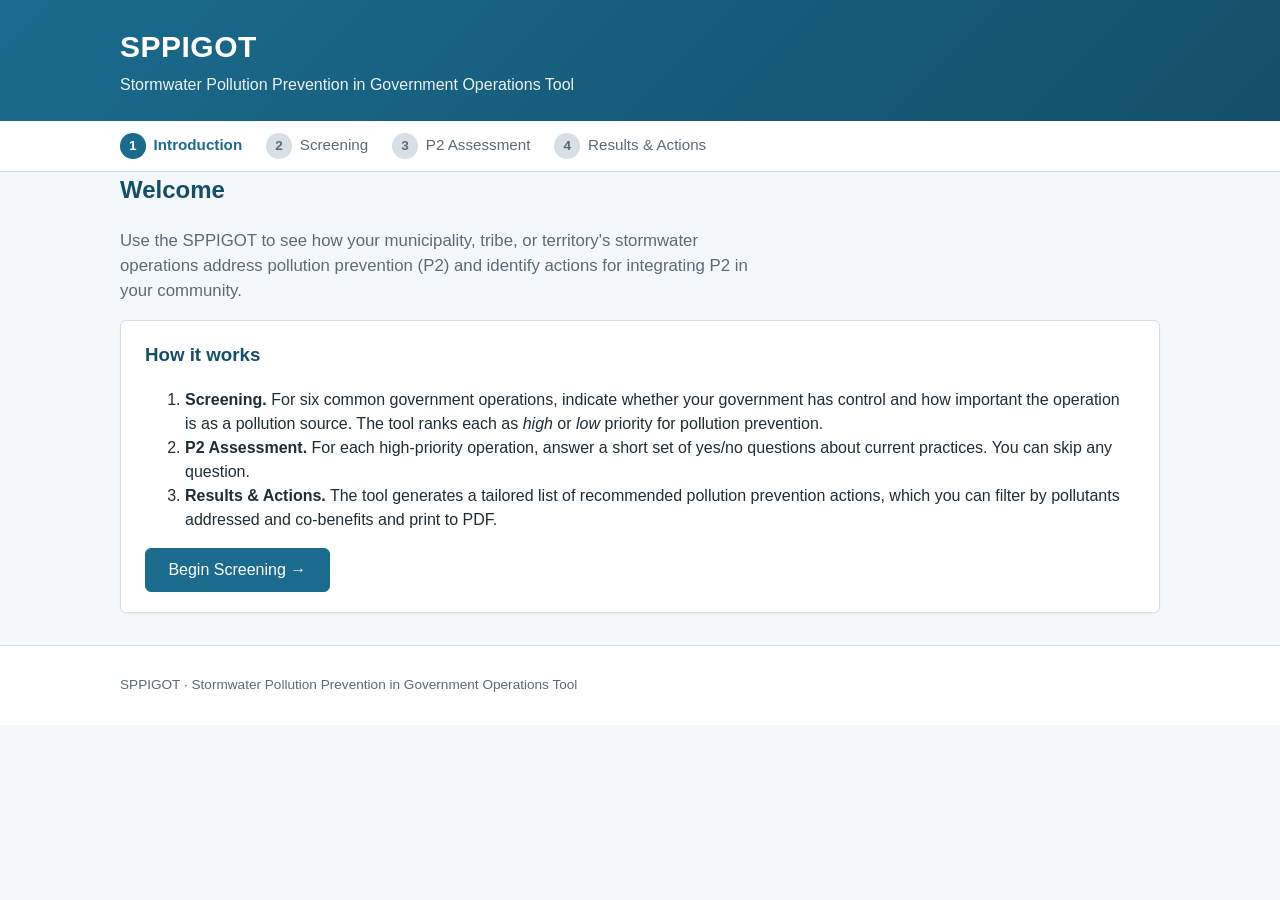
==== index.html @ 5d86318e "Initial SPPIGOT web tool Three-step interface (screening, P2 assessment, results) generated from SPP" ====
<!DOCTYPE html>
<html lang="en">
<head>
  <meta charset="UTF-8" />
  <meta name="viewport" content="width=device-width, initial-scale=1.0" />
  <title>SPPIGOT — Stormwater Pollution Prevention in Government Operations Tool</title>
  <link rel="stylesheet" href="css/styles.css" />
</head>
<body>
  <header class="site-header">
    <div class="container">
      <h1>SPPIGOT</h1>
      <p class="tagline">Stormwater Pollution Prevention in Government Operations Tool</p>
    </div>
  </header>

  <nav class="stepper" aria-label="Progress">
    <div class="container">
      <ol>
        <li class="step active" data-step="intro"><span>1</span> Introduction</li>
        <li class="step" data-step="screening"><span>2</span> Screening</li>
        <li class="step" data-step="assessment"><span>3</span> P2 Assessment</li>
        <li class="step" data-step="results"><span>4</span> Results &amp; Actions</li>
      </ol>
    </div>
  </nav>

  <main class="container">

    <!-- INTRO -->
    <section id="section-intro" class="section active">
      <h2>Welcome</h2>
      <p class="lede">
        Use the SPPIGOT to see how your municipality, tribe, or territory's stormwater operations
        address pollution prevention (P2) and identify actions for integrating P2 in your community.
      </p>
      <div class="card">
        <h3>How it works</h3>
        <ol class="how-it-works">
          <li><strong>Screening.</strong> For six common government operations, indicate whether your government
            has control and how important the operation is as a pollution source. The tool ranks each as
            <em>high</em> or <em>low</em> priority for pollution prevention.</li>
          <li><strong>P2 Assessment.</strong> For each high-priority operation, answer a short set of
            yes/no questions about current practices. You can skip any question.</li>
          <li><strong>Results &amp; Actions.</strong> The tool generates a tailored list of recommended
            pollution prevention actions, which you can filter by pollutants addressed and co-benefits
            and print to PDF.</li>
        </ol>
        <button class="btn btn-primary btn-lg" data-go="screening">Begin Screening &rarr;</button>
      </div>
    </section>

    <!-- SCREENING -->
    <section id="section-screening" class="section">
      <h2>Step 1 &middot; Screening</h2>
      <p class="lede">
        For each operation below, answer the two questions. Operations your government does
        <strong>not</strong> control are automatically ranked low priority.
      </p>
      <div id="screening-list"></div>
      <div class="actions">
        <button class="btn" data-go="intro">&larr; Back</button>
        <button class="btn btn-primary" id="screening-next">See Priorities &rarr;</button>
      </div>
    </section>

    <!-- ASSESSMENT -->
    <section id="section-assessment" class="section">
      <h2>Step 2 &middot; P2 Assessment</h2>
      <p class="lede">
        Based on your screening, the operations below are <strong>high priority</strong> for
        pollution prevention. Answer the questions to assess current P2 practices. You can skip
        any question and move on.
      </p>
      <div id="priority-summary"></div>
      <div id="assessment-list"></div>
      <div class="actions">
        <button class="btn" data-go="screening">&larr; Back to Screening</button>
        <button class="btn btn-primary" id="assessment-next">View Recommended Actions &rarr;</button>
      </div>
    </section>

    <!-- RESULTS -->
    <section id="section-results" class="section">
      <h2>Step 3 &middot; Recommended Actions</h2>
      <p class="lede">
        Below are pollution prevention actions tailored to your responses. Each is shown because
        you answered <strong>No</strong> or <strong>Unknown</strong> for the related practice.
      </p>

      <div class="filters card no-print">
        <div class="filter-group">
          <h4>Filter by pollutants addressed</h4>
          <div id="filter-pollutants" class="chip-row"></div>
        </div>
        <div class="filter-group">
          <h4>Filter by co-benefits</h4>
          <div id="filter-benefits" class="chip-row"></div>
        </div>
        <div class="filter-actions">
          <button class="btn btn-sm" id="filter-clear">Clear filters</button>
          <span id="filter-count" class="muted"></span>
        </div>
      </div>

      <div id="results-list"></div>

      <div class="actions no-print">
        <button class="btn" data-go="assessment">&larr; Back to Assessment</button>
        <button class="btn btn-primary" id="print-pdf">Print to PDF</button>
        <button class="btn" id="restart">Start Over</button>
      </div>
    </section>

  </main>

  <footer class="site-footer no-print">
    <div class="container">
      <p>SPPIGOT &middot; Stormwater Pollution Prevention in Government Operations Tool</p>
    </div>
  </footer>

  <script src="js/data.js"></script>
  <script src="js/app.js"></script>
</body>
</html>
---- css/styles.css ----
/* SPPIGOT styles */
:root {
  --color-primary: #1a6b8e;
  --color-primary-dark: #134f6a;
  --color-accent: #2e8540;
  --color-accent-dark: #226a30;
  --color-bg: #f5f8fa;
  --color-surface: #ffffff;
  --color-border: #d6e0e6;
  --color-text: #1f2d36;
  --color-muted: #5b6b76;
  --color-warn: #b15a00;
  --color-high: #1a6b8e;
  --color-low: #6c757d;
  --shadow-sm: 0 1px 2px rgba(0,0,0,0.06);
  --shadow-md: 0 2px 8px rgba(0,0,0,0.08);
  --radius: 6px;
}

* { box-sizing: border-box; }
html, body { margin: 0; padding: 0; }
body {
  font-family: -apple-system, BlinkMacSystemFont, "Segoe UI", Roboto, "Helvetica Neue", Arial, sans-serif;
  color: var(--color-text);
  background: var(--color-bg);
  line-height: 1.5;
}
.container { max-width: 1080px; margin: 0 auto; padding: 0 1.25rem; }

/* Header */
.site-header {
  background: linear-gradient(135deg, var(--color-primary), var(--color-primary-dark));
  color: white;
  padding: 1.5rem 0;
  box-shadow: var(--shadow-md);
}
.site-header h1 { margin: 0; font-size: 1.875rem; letter-spacing: 0.5px; }
.site-header .tagline { margin: 0.25rem 0 0; font-size: 1rem; opacity: 0.92; }

/* Stepper */
.stepper {
  background: var(--color-surface);
  border-bottom: 1px solid var(--color-border);
}
.stepper ol {
  list-style: none;
  margin: 0; padding: 0.75rem 0;
  display: flex; flex-wrap: wrap;
  gap: 0.5rem 1.5rem;
}
.stepper .step {
  font-size: 0.95rem;
  color: var(--color-muted);
  display: flex; align-items: center; gap: 0.5rem;
}
.stepper .step span {
  display: inline-flex;
  align-items: center; justify-content: center;
  width: 1.6rem; height: 1.6rem;
  border-radius: 50%;
  background: var(--color-border);
  color: var(--color-muted);
  font-weight: 700; font-size: 0.85rem;
}
.stepper .step.active { color: var(--color-primary); font-weight: 600; }
.stepper .step.active span { background: var(--color-primary); color: white; }
.stepper .step.done span { background: var(--color-accent); color: white; }

/* Sections */
main { padding: 1.5rem 0 4rem; }
.section { display: none; }
.section.active { display: block; }
.section h2 { margin-top: 0; color: var(--color-primary-dark); }
.lede { font-size: 1.05rem; color: var(--color-muted); max-width: 70ch; }

/* Card */
.card {
  background: var(--color-surface);
  border: 1px solid var(--color-border);
  border-radius: var(--radius);
  padding: 1.25rem 1.5rem;
  box-shadow: var(--shadow-sm);
  margin-bottom: 1rem;
}
.card h3 { margin-top: 0; color: var(--color-primary-dark); }

/* Buttons */
.btn {
  display: inline-block;
  padding: 0.55rem 1.1rem;
  border: 1px solid var(--color-border);
  background: white;
  color: var(--color-text);
  border-radius: var(--radius);
  font-size: 0.95rem;
  cursor: pointer;
  font-weight: 500;
  transition: all 0.15s ease;
}
.btn:hover { background: var(--color-bg); }
.btn-primary {
  background: var(--color-primary);
  border-color: var(--color-primary);
  color: white;
}
.btn-primary:hover { background: var(--color-primary-dark); border-color: var(--color-primary-dark); }
.btn-lg { padding: 0.75rem 1.4rem; font-size: 1rem; }
.btn-sm { padding: 0.3rem 0.7rem; font-size: 0.85rem; }
.actions { display: flex; gap: 0.75rem; margin-top: 1.5rem; flex-wrap: wrap; }

/* Screening list */
.op-card {
  background: var(--color-surface);
  border: 1px solid var(--color-border);
  border-left: 4px solid var(--color-primary);
  border-radius: var(--radius);
  padding: 1.1rem 1.25rem;
  margin-bottom: 1rem;
  box-shadow: var(--shadow-sm);
}
.op-card h3 { margin: 0 0 0.5rem; color: var(--color-primary-dark); font-size: 1.15rem; }
.op-meta { font-size: 0.92rem; color: var(--color-muted); margin: 0.5rem 0; }
.op-meta strong { color: var(--color-text); }
.op-questions {
  display: grid; grid-template-columns: 1fr;
  gap: 0.75rem; margin-top: 0.85rem;
  padding-top: 0.85rem;
  border-top: 1px dashed var(--color-border);
}
@media (min-width: 700px) {
  .op-questions { grid-template-columns: 1fr 1fr; }
}
.op-questions label {
  display: block; font-weight: 600;
  font-size: 0.92rem; margin-bottom: 0.3rem;
}
.op-questions select {
  width: 100%; padding: 0.5rem;
  border: 1px solid var(--color-border);
  border-radius: var(--radius);
  background: white; font-size: 0.95rem;
}
.op-questions select:disabled {
  background: #eef1f3; color: var(--color-muted);
}

/* Priority badge */
.badge {
  display: inline-block;
  padding: 0.15rem 0.6rem;
  border-radius: 999px;
  font-size: 0.78rem;
  font-weight: 700;
  text-transform: uppercase;
  letter-spacing: 0.4px;
}
.badge-high { background: #d8ecf3; color: var(--color-primary-dark); }
.badge-low { background: #e3e6e8; color: var(--color-low); }

/* Priority summary */
#priority-summary { margin: 1rem 0 1.5rem; }
.summary-grid {
  display: grid; gap: 0.5rem;
  grid-template-columns: 1fr;
}
@media (min-width: 600px) {
  .summary-grid { grid-template-columns: 1fr 1fr; }
}
.summary-item {
  background: var(--color-surface);
  border: 1px solid var(--color-border);
  border-radius: var(--radius);
  padding: 0.55rem 0.85rem;
  display: flex; justify-content: space-between; align-items: center;
  font-size: 0.92rem;
}

/* Assessment */
.assessment-op {
  background: var(--color-surface);
  border: 1px solid var(--color-border);
  border-radius: var(--radius);
  padding: 1.1rem 1.25rem;
  margin-bottom: 1.25rem;
  box-shadow: var(--shadow-sm);
}
.assessment-op h3 {
  margin: 0 0 0.5rem;
  color: var(--color-primary-dark);
  display: flex; justify-content: space-between; align-items: center; gap: 0.5rem;
  flex-wrap: wrap;
}
.assessment-op .q-row {
  display: grid; grid-template-columns: 1fr;
  gap: 0.4rem;
  padding: 0.7rem 0;
  border-top: 1px solid var(--color-border);
}
@media (min-width: 700px) {
  .assessment-op .q-row { grid-template-columns: 1fr 200px; align-items: center; }
}
.assessment-op .q-row:first-of-type { border-top: 1px solid var(--color-border); }
.assessment-op .q-text { font-size: 0.96rem; }
.assessment-op select {
  padding: 0.45rem;
  border: 1px solid var(--color-border);
  border-radius: var(--radius);
  background: white; font-size: 0.93rem;
}

/* Filters */
.filters { display: flex; flex-direction: column; gap: 0.85rem; }
.filter-group h4 { margin: 0 0 0.4rem; font-size: 0.92rem; color: var(--color-primary-dark); text-transform: uppercase; letter-spacing: 0.5px; }
.chip-row { display: flex; flex-wrap: wrap; gap: 0.4rem; }
.chip {
  display: inline-block;
  padding: 0.3rem 0.75rem;
  background: white;
  border: 1px solid var(--color-border);
  border-radius: 999px;
  font-size: 0.85rem;
  cursor: pointer;
  user-select: none;
  transition: all 0.15s ease;
}
.chip:hover { border-color: var(--color-primary); }
.chip.active {
  background: var(--color-primary);
  color: white;
  border-color: var(--color-primary);
}
.filter-actions { display: flex; align-items: center; gap: 0.85rem; margin-top: 0.25rem; }
.muted { color: var(--color-muted); font-size: 0.9rem; }

/* Results */
.result-op { margin-bottom: 1.5rem; }
.result-op h3 { color: var(--color-primary-dark); margin-bottom: 0.5rem; }
.action-card {
  background: var(--color-surface);
  border: 1px solid var(--color-border);
  border-left: 4px solid var(--color-accent);
  border-radius: var(--radius);
  padding: 0.9rem 1.1rem;
  margin-bottom: 0.7rem;
  box-shadow: var(--shadow-sm);
}
.action-card .q-context { font-size: 0.85rem; color: var(--color-muted); margin: 0 0 0.4rem; font-style: italic; }
.action-card .a-text { margin: 0 0 0.5rem; font-size: 0.97rem; }
.action-card .tag-row { display: flex; flex-wrap: wrap; gap: 0.3rem; margin-top: 0.4rem; }
.tag {
  display: inline-block;
  padding: 0.15rem 0.55rem;
  background: #eef5f8;
  color: var(--color-primary-dark);
  border-radius: 999px;
  font-size: 0.75rem;
  font-weight: 500;
}
.tag-benefit { background: #e6f2e8; color: var(--color-accent-dark); }

.empty-state {
  background: var(--color-surface);
  border: 1px dashed var(--color-border);
  border-radius: var(--radius);
  padding: 1.5rem;
  text-align: center;
  color: var(--color-muted);
}

/* Footer */
.site-footer {
  border-top: 1px solid var(--color-border);
  padding: 1rem 0;
  margin-top: 2rem;
  font-size: 0.85rem;
  color: var(--color-muted);
  background: var(--color-surface);
}

/* Print */
@media print {
  .no-print, .stepper, .site-header { display: none !important; }
  body { background: white; }
  main { padding: 0; }
  .section { display: none; }
  .section#section-results { display: block !important; }
  .card, .action-card, .result-op { break-inside: avoid; box-shadow: none; }
}
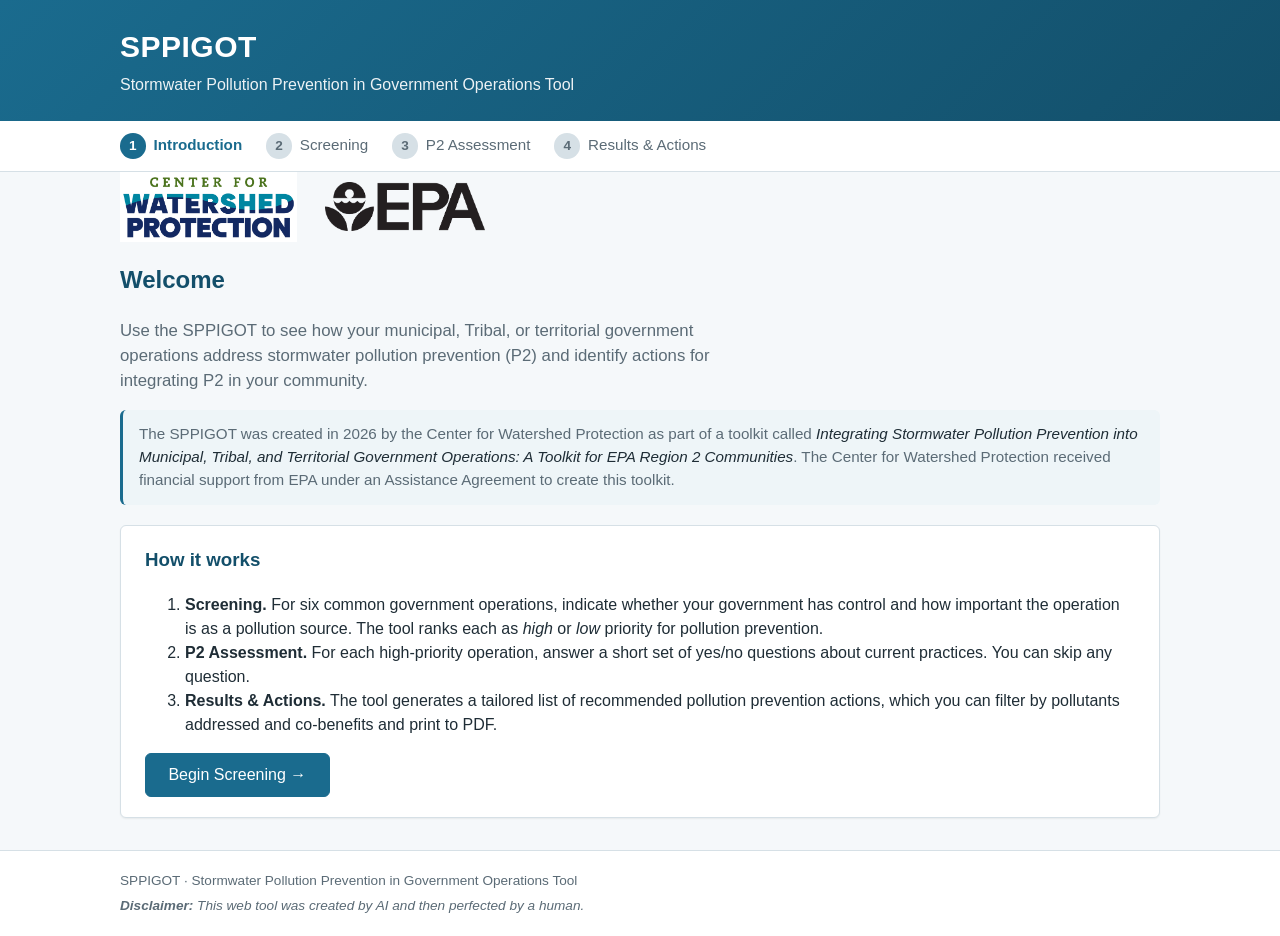
==== commit 214eb7cd: "Apply edits from SPPIGOT_Edits_04302026.docx - Update intro lede wording (municipal/Tribal/territori" ====
--- a/index.html
+++ b/index.html
@@ -29,10 +29,22 @@
 
     <!-- INTRO -->
     <section id="section-intro" class="section active">
+      <div class="logo-row">
+        <img src="CWP_logo.jpg" alt="Center for Watershed Protection" class="logo logo-cwp" />
+        <img src="EPA_Logo.png" alt="U.S. Environmental Protection Agency" class="logo logo-epa" />
+      </div>
       <h2>Welcome</h2>
       <p class="lede">
-        Use the SPPIGOT to see how your municipality, tribe, or territory's stormwater operations
-        address pollution prevention (P2) and identify actions for integrating P2 in your community.
+        Use the SPPIGOT to see how your municipal, Tribal, or territorial government operations
+        address stormwater pollution prevention (P2) and identify actions for integrating P2 in
+        your community.
+      </p>
+      <p class="attribution">
+        The SPPIGOT was created in 2026 by the Center for Watershed Protection as part of a toolkit
+        called <em>Integrating Stormwater Pollution Prevention into Municipal, Tribal, and Territorial
+        Government Operations: A Toolkit for EPA Region 2 Communities</em>. The Center for Watershed
+        Protection received financial support from EPA under an Assistance Agreement to create this
+        toolkit.
       </p>
       <div class="card">
         <h3>How it works</h3>
@@ -89,6 +101,10 @@
       </p>
 
       <div class="filters card no-print">
+        <p class="filter-instructions">
+          Click on any of the filters below to view actions that address the pollutants or
+          co-benefits selected.
+        </p>
         <div class="filter-group">
           <h4>Filter by pollutants addressed</h4>
           <div id="filter-pollutants" class="chip-row"></div>
@@ -114,9 +130,12 @@
 
   </main>
 
-  <footer class="site-footer no-print">
+  <footer class="site-footer">
     <div class="container">
       <p>SPPIGOT &middot; Stormwater Pollution Prevention in Government Operations Tool</p>
+      <p class="disclaimer">
+        <strong>Disclaimer:</strong> This web tool was created by AI and then perfected by a human.
+      </p>
     </div>
   </footer>
 
--- a/css/styles.css
+++ b/css/styles.css
@@ -276,6 +276,44 @@
   color: var(--color-muted);
   background: var(--color-surface);
 }
+.site-footer p { margin: 0.25rem 0; }
+.disclaimer { font-style: italic; }
+
+/* Intro logos */
+.logo-row {
+  display: flex;
+  align-items: center;
+  justify-content: flex-start;
+  gap: 1.75rem;
+  flex-wrap: wrap;
+  margin: 0 0 1.25rem;
+}
+.logo {
+  height: 70px;
+  width: auto;
+  object-fit: contain;
+}
+.logo-cwp { max-width: 240px; }
+.logo-epa { max-width: 160px; }
+
+/* Intro attribution */
+.attribution {
+  font-size: 0.95rem;
+  color: var(--color-muted);
+  background: #eef5f8;
+  border-left: 3px solid var(--color-primary);
+  padding: 0.85rem 1rem;
+  border-radius: var(--radius);
+  margin: 1rem 0 1.25rem;
+}
+.attribution em { color: var(--color-text); }
+
+/* Filter instructions */
+.filter-instructions {
+  margin: 0 0 0.5rem;
+  font-size: 0.92rem;
+  color: var(--color-muted);
+}
 
 /* Print */
 @media print {
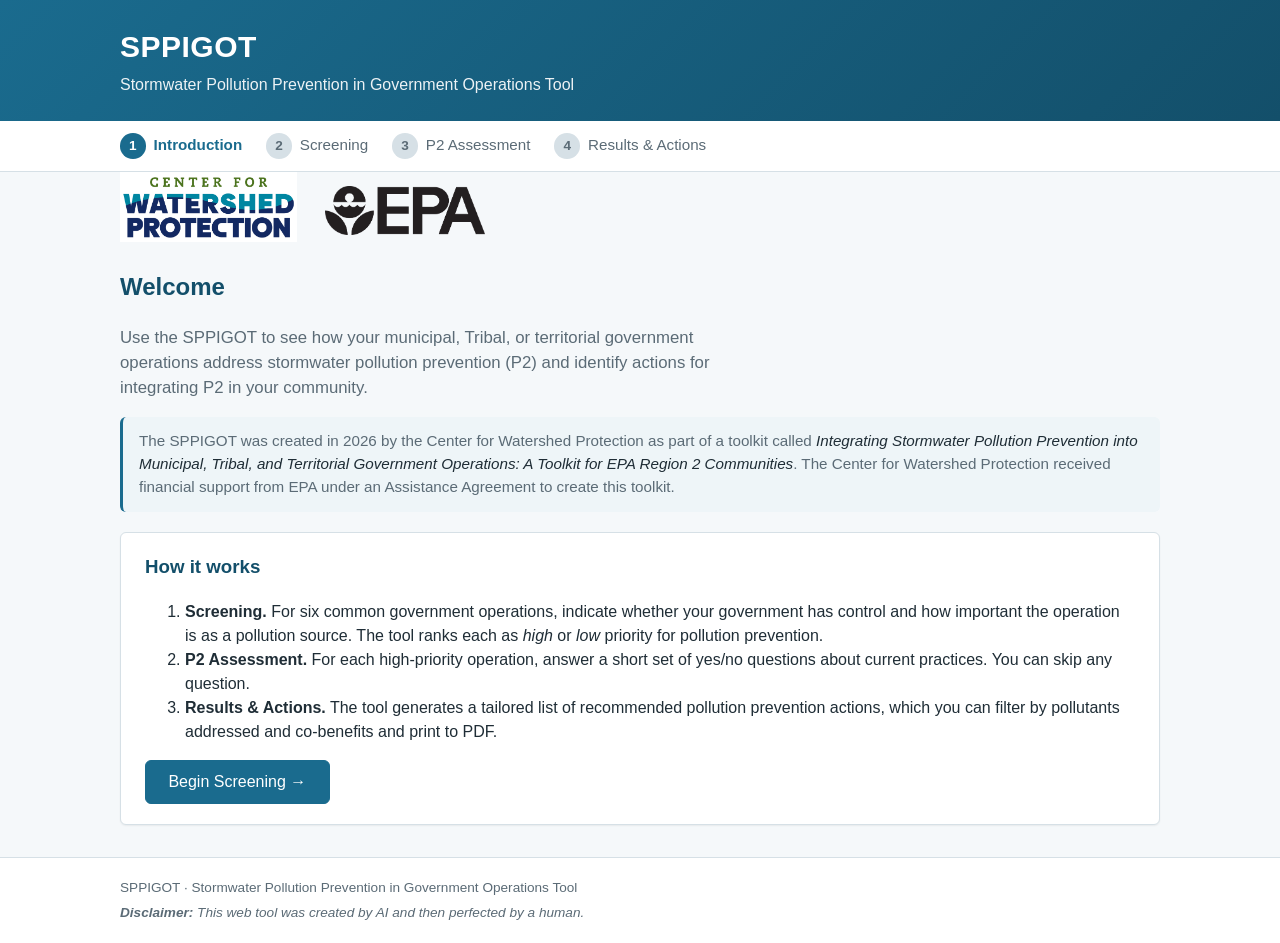
==== commit a2ebb511: "Link CWP logo to https://cwp.org/" ====
--- a/index.html
+++ b/index.html
@@ -30,7 +30,9 @@
     <!-- INTRO -->
     <section id="section-intro" class="section active">
       <div class="logo-row">
-        <img src="CWP_logo.jpg" alt="Center for Watershed Protection" class="logo logo-cwp" />
+        <a href="https://cwp.org/" target="_blank" rel="noopener noreferrer" aria-label="Center for Watershed Protection (opens in new tab)">
+          <img src="CWP_logo.jpg" alt="Center for Watershed Protection" class="logo logo-cwp" />
+        </a>
         <img src="EPA_Logo.png" alt="U.S. Environmental Protection Agency" class="logo logo-epa" />
       </div>
       <h2>Welcome</h2>
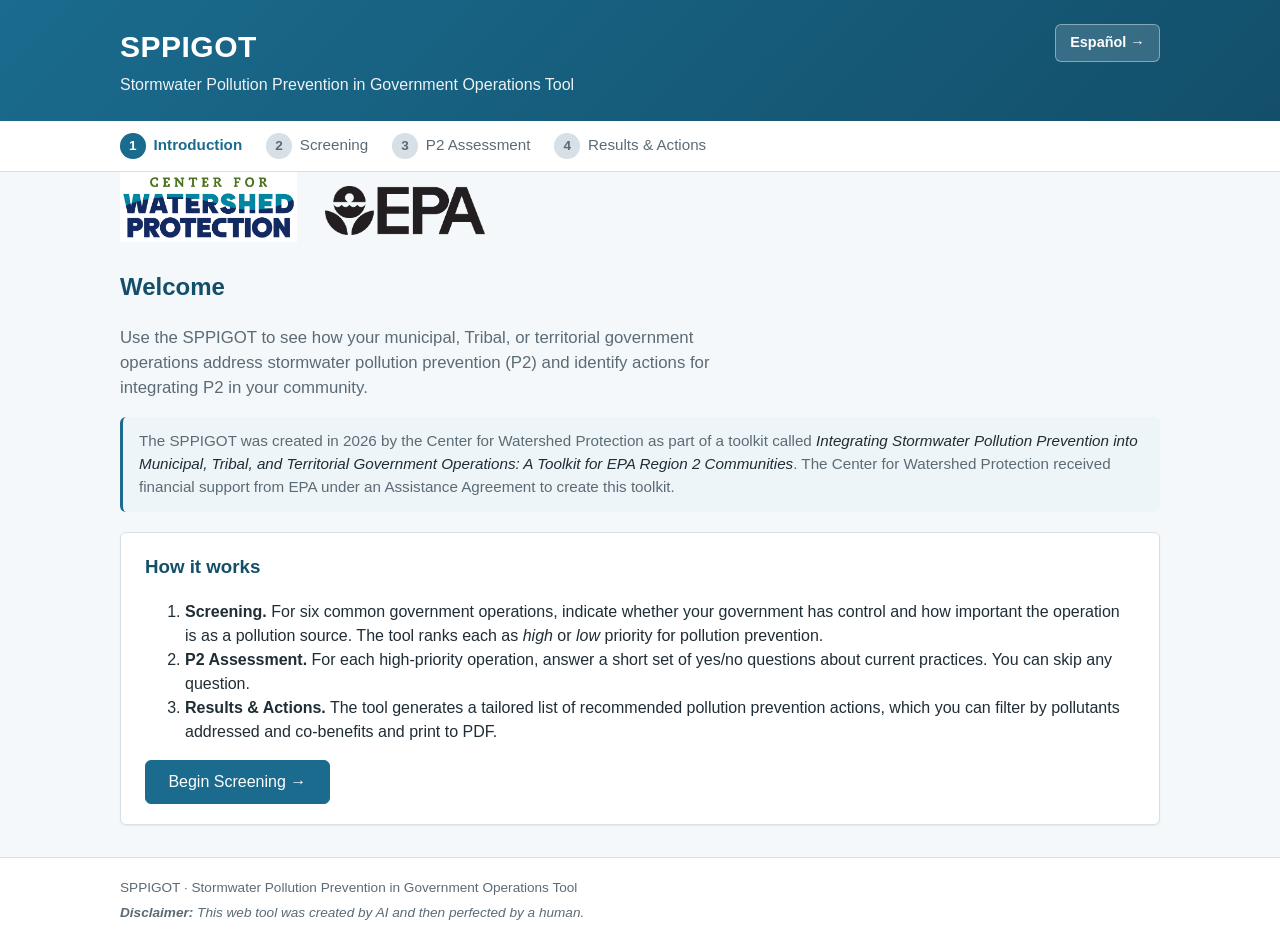
==== commit ee3bfe3a: "Add Spanish version of the SPPIGOT web tool - New es.html mirroring index.html, fully translated - N" ====
--- a/index.html
+++ b/index.html
@@ -8,9 +8,12 @@
 </head>
 <body>
   <header class="site-header">
-    <div class="container">
-      <h1>SPPIGOT</h1>
-      <p class="tagline">Stormwater Pollution Prevention in Government Operations Tool</p>
+    <div class="container header-row">
+      <div>
+        <h1>SPPIGOT</h1>
+        <p class="tagline">Stormwater Pollution Prevention in Government Operations Tool</p>
+      </div>
+      <a class="lang-switch" href="es.html" title="Ver en español">Español &rarr;</a>
     </div>
   </header>
 
--- a/css/styles.css
+++ b/css/styles.css
@@ -36,6 +36,24 @@
 }
 .site-header h1 { margin: 0; font-size: 1.875rem; letter-spacing: 0.5px; }
 .site-header .tagline { margin: 0.25rem 0 0; font-size: 1rem; opacity: 0.92; }
+.site-header .header-row {
+  display: flex; justify-content: space-between; align-items: flex-start;
+  gap: 1rem; flex-wrap: wrap;
+}
+.lang-switch {
+  display: inline-block;
+  padding: 0.45rem 0.9rem;
+  background: rgba(255,255,255,0.15);
+  border: 1px solid rgba(255,255,255,0.4);
+  border-radius: var(--radius);
+  color: white;
+  text-decoration: none;
+  font-size: 0.9rem;
+  font-weight: 600;
+  white-space: nowrap;
+  transition: background 0.15s ease;
+}
+.lang-switch:hover { background: rgba(255,255,255,0.28); }
 
 /* Stepper */
 .stepper {
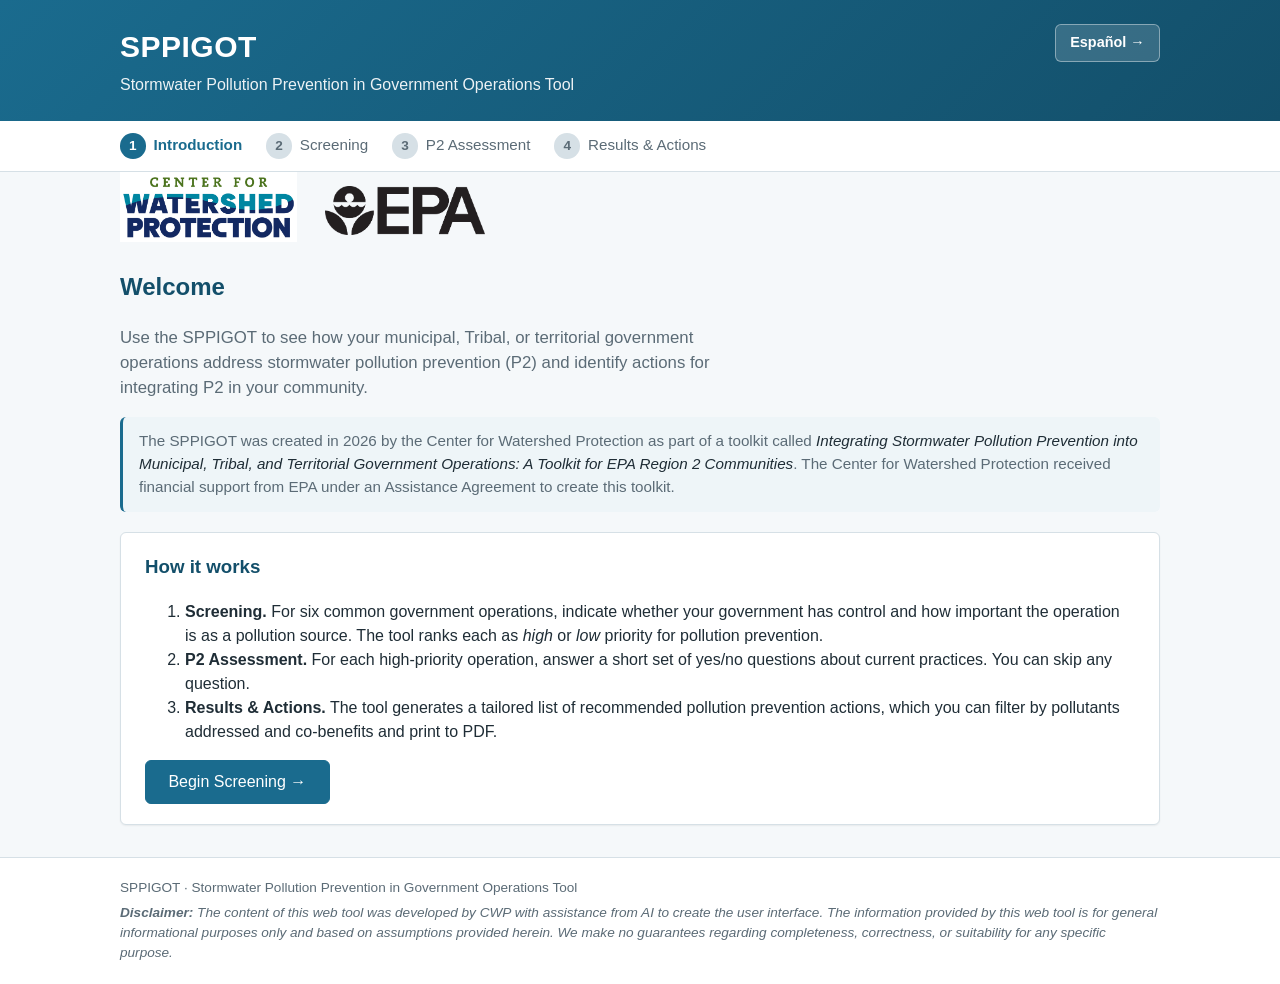
==== commit 16ea4982: "Update footer disclaimer wording (EN + ES)" ====
--- a/index.html
+++ b/index.html
@@ -139,7 +139,11 @@
     <div class="container">
       <p>SPPIGOT &middot; Stormwater Pollution Prevention in Government Operations Tool</p>
       <p class="disclaimer">
-        <strong>Disclaimer:</strong> This web tool was created by AI and then perfected by a human.
+        <strong>Disclaimer:</strong> The content of this web tool was developed by CWP with
+        assistance from AI to create the user interface. The information provided by this web
+        tool is for general informational purposes only and based on assumptions provided herein.
+        We make no guarantees regarding completeness, correctness, or suitability for any specific
+        purpose.
       </p>
     </div>
   </footer>
